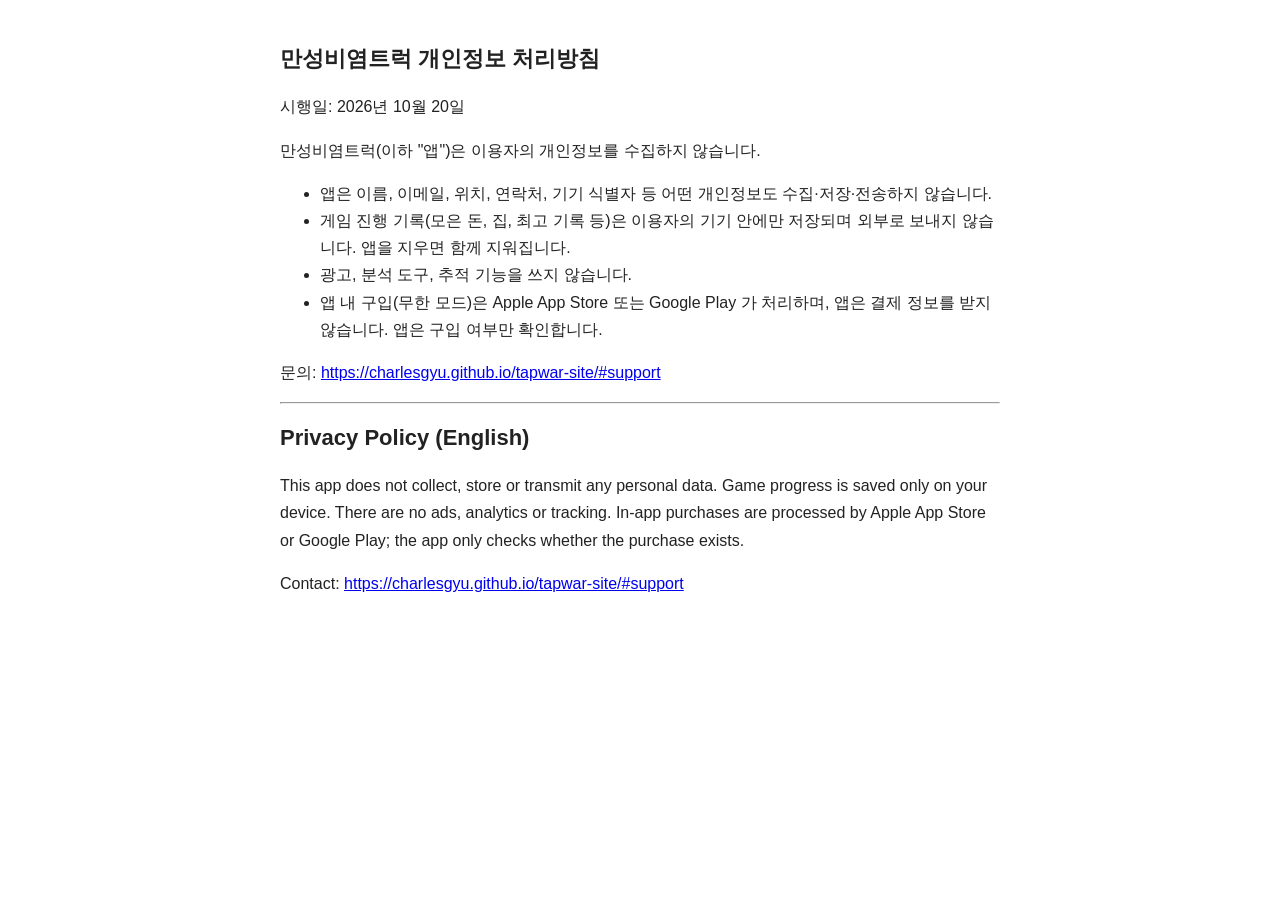
==== rhinitis-truck-privacy.html @ 3b44beaf "만성비염트럭 개인정보 처리방침 페이지 추가 Co-Authored-By: Claude Opus 5.5 <noreply@anthropic.com> Claude-Session: http" ====
<!doctype html>
<html lang="ko"><head><meta charset="utf-8"><meta name="viewport" content="width=device-width, initial-scale=1">
<title>만성비염트럭 개인정보 처리방침</title>
<style>body{font:16px/1.7 -apple-system,sans-serif;max-width:720px;margin:40px auto;padding:0 16px;color:#222}h1{font-size:22px}</style></head>
<body>
<h1>만성비염트럭 개인정보 처리방침</h1>
<p>시행일: 2026년 10월 20일</p>
<p>만성비염트럭(이하 "앱")은 이용자의 개인정보를 수집하지 않습니다.</p>
<ul>
<li>앱은 이름, 이메일, 위치, 연락처, 기기 식별자 등 어떤 개인정보도 수집·저장·전송하지 않습니다.</li>
<li>게임 진행 기록(모은 돈, 집, 최고 기록 등)은 이용자의 기기 안에만 저장되며 외부로 보내지 않습니다. 앱을 지우면 함께 지워집니다.</li>
<li>광고, 분석 도구, 추적 기능을 쓰지 않습니다.</li>
<li>앱 내 구입(무한 모드)은 Apple App Store 또는 Google Play 가 처리하며, 앱은 결제 정보를 받지 않습니다. 앱은 구입 여부만 확인합니다.</li>
</ul>
<p>문의: <a href="https://charlesgyu.github.io/tapwar-site/#support">https://charlesgyu.github.io/tapwar-site/#support</a></p>
<hr>
<h1>Privacy Policy (English)</h1>
<p>This app does not collect, store or transmit any personal data. Game progress is saved only on your device. There are no ads, analytics or tracking. In-app purchases are processed by Apple App Store or Google Play; the app only checks whether the purchase exists.</p>
<p>Contact: <a href="https://charlesgyu.github.io/tapwar-site/#support">https://charlesgyu.github.io/tapwar-site/#support</a></p>
</body></html>
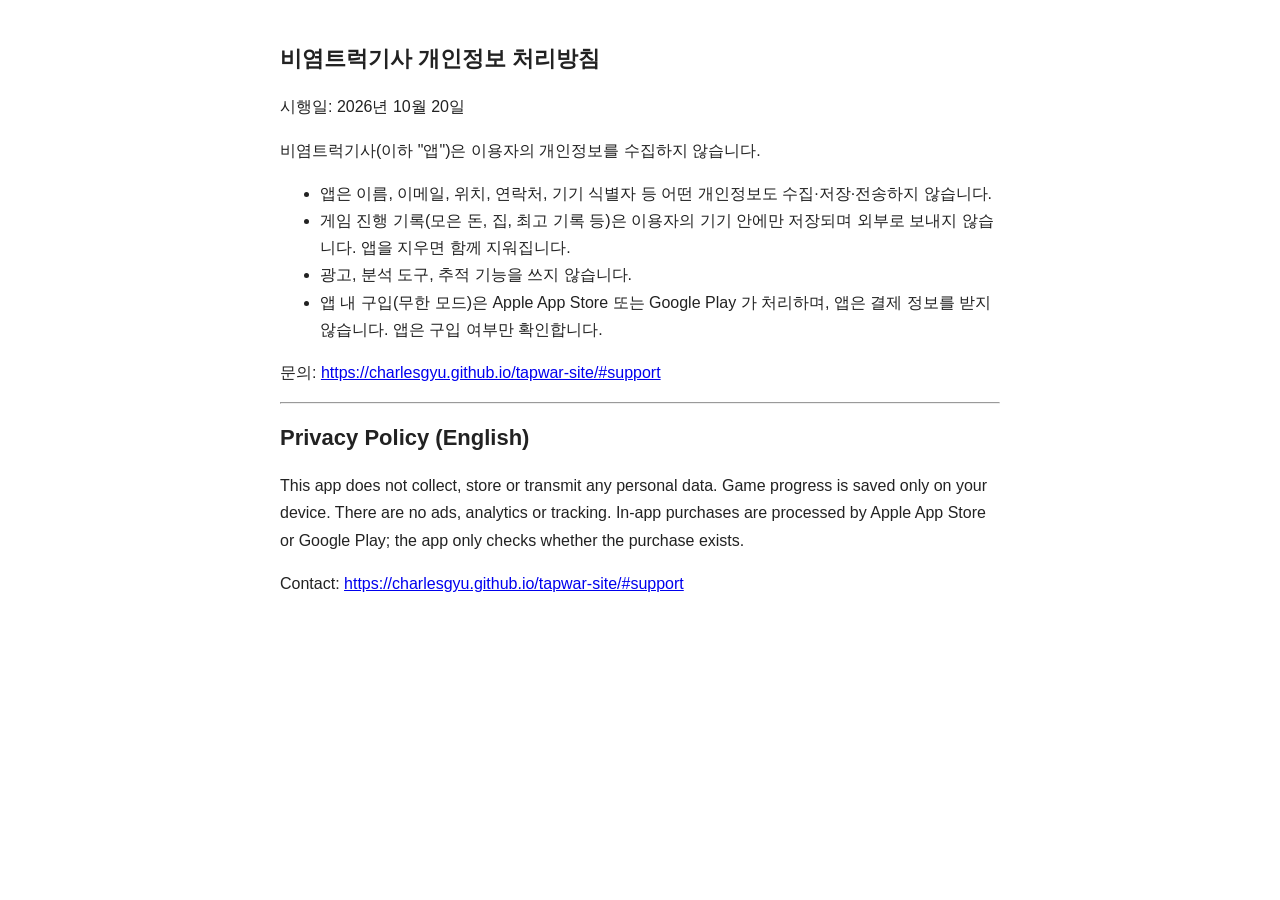
==== commit d360d6d0: "비염트럭기사 개인정보 처리방침: 앱 이름 변경 반영 Co-Authored-By: Claude Opus 5.5 <noreply@anthropic.com> Claude-Session:" ====
--- a/rhinitis-truck-privacy.html
+++ b/rhinitis-truck-privacy.html
@@ -1,11 +1,11 @@
 <!doctype html>
 <html lang="ko"><head><meta charset="utf-8"><meta name="viewport" content="width=device-width, initial-scale=1">
-<title>만성비염트럭 개인정보 처리방침</title>
+<title>비염트럭기사 개인정보 처리방침</title>
 <style>body{font:16px/1.7 -apple-system,sans-serif;max-width:720px;margin:40px auto;padding:0 16px;color:#222}h1{font-size:22px}</style></head>
 <body>
-<h1>만성비염트럭 개인정보 처리방침</h1>
+<h1>비염트럭기사 개인정보 처리방침</h1>
 <p>시행일: 2026년 10월 20일</p>
-<p>만성비염트럭(이하 "앱")은 이용자의 개인정보를 수집하지 않습니다.</p>
+<p>비염트럭기사(이하 "앱")은 이용자의 개인정보를 수집하지 않습니다.</p>
 <ul>
 <li>앱은 이름, 이메일, 위치, 연락처, 기기 식별자 등 어떤 개인정보도 수집·저장·전송하지 않습니다.</li>
 <li>게임 진행 기록(모은 돈, 집, 최고 기록 등)은 이용자의 기기 안에만 저장되며 외부로 보내지 않습니다. 앱을 지우면 함께 지워집니다.</li>
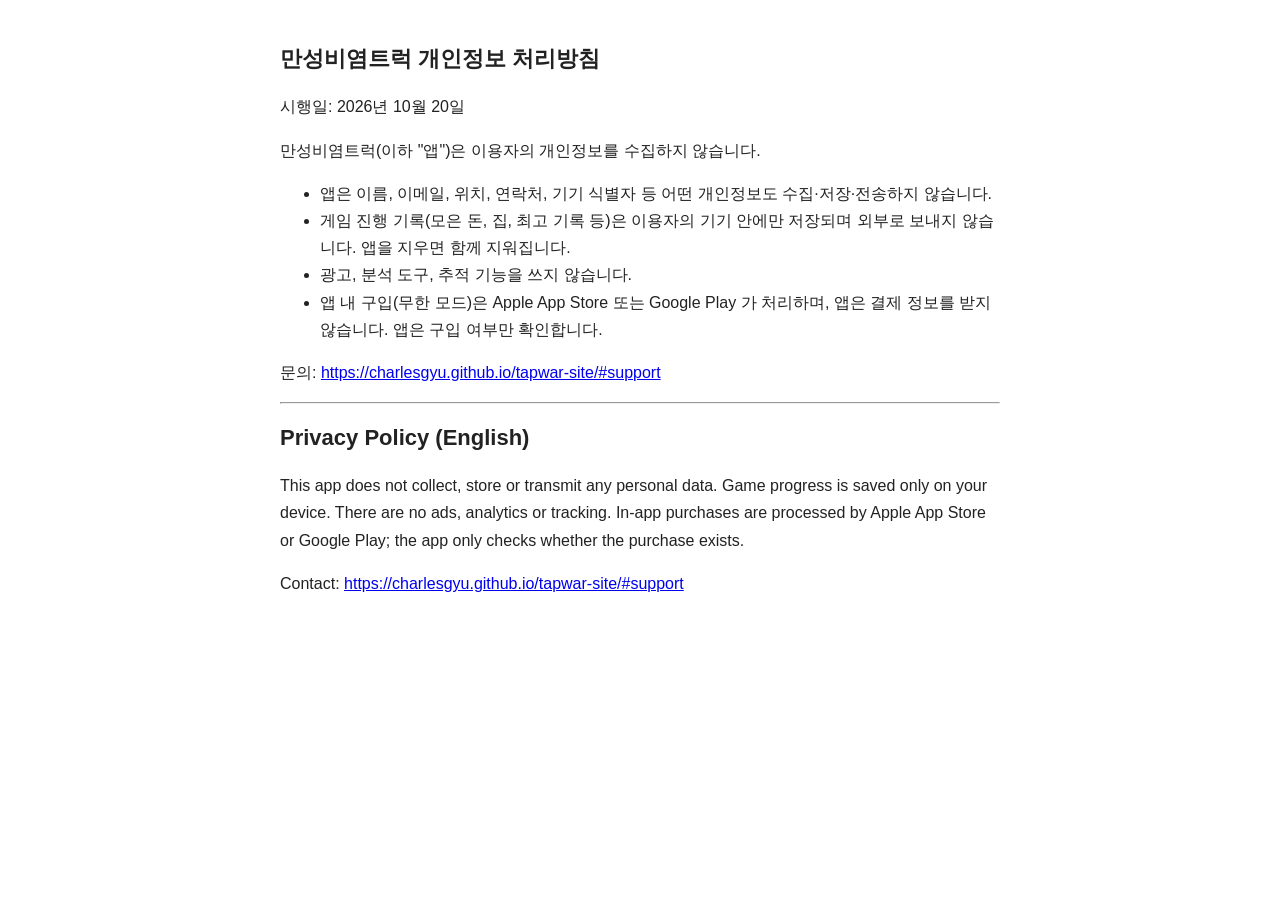
==== commit 5e3c0f03: "만성비염트럭 개인정보 처리방침: 앱 이름 되돌림 Co-Authored-By: Claude Opus 5.5 <noreply@anthropic.com> Claude-Session: h" ====
--- a/rhinitis-truck-privacy.html
+++ b/rhinitis-truck-privacy.html
@@ -1,11 +1,11 @@
 <!doctype html>
 <html lang="ko"><head><meta charset="utf-8"><meta name="viewport" content="width=device-width, initial-scale=1">
-<title>비염트럭기사 개인정보 처리방침</title>
+<title>만성비염트럭 개인정보 처리방침</title>
 <style>body{font:16px/1.7 -apple-system,sans-serif;max-width:720px;margin:40px auto;padding:0 16px;color:#222}h1{font-size:22px}</style></head>
 <body>
-<h1>비염트럭기사 개인정보 처리방침</h1>
+<h1>만성비염트럭 개인정보 처리방침</h1>
 <p>시행일: 2026년 10월 20일</p>
-<p>비염트럭기사(이하 "앱")은 이용자의 개인정보를 수집하지 않습니다.</p>
+<p>만성비염트럭(이하 "앱")은 이용자의 개인정보를 수집하지 않습니다.</p>
 <ul>
 <li>앱은 이름, 이메일, 위치, 연락처, 기기 식별자 등 어떤 개인정보도 수집·저장·전송하지 않습니다.</li>
 <li>게임 진행 기록(모은 돈, 집, 최고 기록 등)은 이용자의 기기 안에만 저장되며 외부로 보내지 않습니다. 앱을 지우면 함께 지워집니다.</li>
